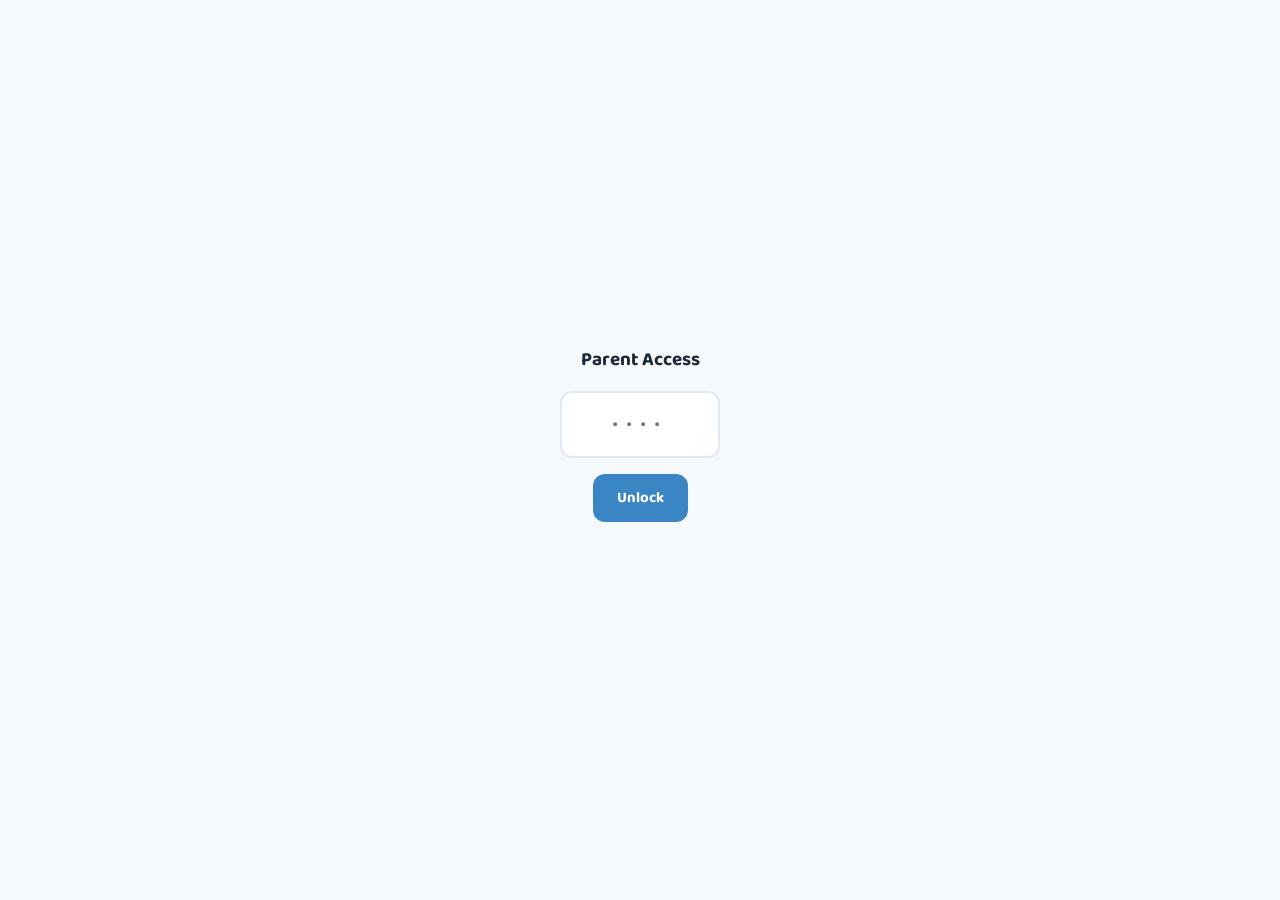
==== parent.html @ 0fa4927c "Sync parent.html via Claude" ====
<!DOCTYPE html>
<html lang="en">
<head>
<meta charset="UTF-8">
<meta name="viewport" content="width=device-width, initial-scale=1.0, maximum-scale=1.0">
<title>Parent — This Week</title>
<link rel="preconnect" href="https://fonts.googleapis.com">
<link href="https://fonts.googleapis.com/css2?family=Baloo+2:wght@500;700;800&display=swap" rel="stylesheet">
<link rel="stylesheet" href="style.css">
<style>
.pin-screen {
  position: fixed; inset: 0; background: var(--bg); display: flex; flex-direction: column;
  align-items: center; justify-content: center; gap: 16px; z-index: 100;
}
.pin-screen input {
  font-size: 24px; letter-spacing: 8px; text-align: center; width: 160px; padding: 12px;
  border: 2px solid #E3E9F0; border-radius: 12px; font-family: 'Baloo 2', sans-serif;
}
.pin-screen button {
  font-family: 'Baloo 2', sans-serif; font-weight: 700; font-size: 15px; color: var(--white);
  background: var(--blue); border: none; padding: 12px 24px; border-radius: 12px; cursor: pointer;
}
.pin-error { color: var(--coral); font-size: 13px; min-height: 18px; }
.kid-select {
  font-size: 13px; font-weight: 600; color: var(--ink); border: 2px solid #E3E9F0;
  border-radius: 10px; padding: 6px 10px; font-family: inherit;
}
.topbar { flex-wrap: wrap; }
</style>
</head>
<body>

<div class="pin-screen" id="pinScreen">
  <h1 style="margin:0;">Parent Access</h1>
  <input type="password" id="pinInput" inputmode="numeric" maxlength="4" placeholder="••••">
  <button id="pinSubmitBtn">Unlock</button>
  <div class="pin-error" id="pinError"></div>
</div>

<div id="appContent" style="display:none;">
  <div class="topbar">
    <span class="mode-label">Parent Mode</span>
    <select class="kid-select" id="kidSelect"></select>
  </div>

  <header class="scoreboard">
    <div class="scoreboard-stats">
      <div class="scoreboard-stat">
        <div class="scoreboard-label">This Week</div>
        <div class="scoreboard-value" id="pointsValue">--</div>
      </div>
      <div class="scoreboard-stat">
        <div class="scoreboard-label">Total</div>
        <div class="scoreboard-value scoreboard-value-secondary" id="totalValue">--</div>
      </div>
    </div>
    <div class="redemption-history" id="redemptionHistory"></div>
  </header>

  <main>
    <div class="kid-name-label" id="kidNameLabel"></div>
    <h1 class="week-title" id="weekHeading">This Week</h1>
    <div class="legend">Blue = kid marked done &nbsp; Gold = tap to approve and award points</div>

    <div class="week-day-header" id="weekDayHeader"></div>
    <div class="task-list" id="taskList"></div>

    <div class="surprise-card" id="bonusCard" style="margin-top: 12px;">
      <div class="surprise-title">Bonus Points</div>
      <div class="surprise-row">
        <input type="text" id="bonusReason" placeholder="For what?">
        <input type="number" id="bonusPoints" placeholder="pts" min="1">
        <button class="reward-btn" id="bonusAwardBtn">Award</button>
      </div>
    </div>

    <div class="surprise-card" id="addTaskCard" style="margin-top: 10px;">
      <div class="surprise-title">Add Task</div>
      <div class="surprise-row">
        <input type="text" id="newTaskTitle" placeholder="Task name">
        <input type="number" id="newTaskPoints" placeholder="pts/day" min="1">
        <button class="reward-btn" id="addTaskBtn">Add</button>
      </div>
    </div>

    <section class="history-section">
      <h1>History</h1>
      <div class="history-list" id="historyList"></div>
    </section>

    <section class="rewards-section">
      <h1>Rewards</h1>
      <div class="rewards-list" id="rewardsList"></div>

      <div class="surprise-card" id="surpriseCard" style="margin-top: 10px;">
        <div class="surprise-title">Surprise!</div>
        <div class="surprise-row">
          <input type="text" id="surpriseName" placeholder="For what?">
          <input type="number" id="surprisePoints" placeholder="pts" min="1">
          <button class="reward-btn" id="surpriseRedeemBtn">Award</button>
        </div>
      </div>

      <div class="surprise-card" id="addRewardCard" style="margin-top: 10px;">
        <div class="surprise-title">Add Reward</div>
        <div class="surprise-row">
          <input type="text" id="newRewardName" placeholder="Reward name">
          <input type="number" id="newRewardCost" placeholder="pts" min="1">
          <button class="reward-btn" id="addRewardBtn">Add</button>
        </div>
      </div>
    </section>

    <div class="surprise-card surprise-card-stacked" id="cashCard" style="margin-top: 16px;">
      <div class="surprise-title">Cash It In <span style="font-weight:400; font-size:12px; color:#6B7A90;">(100 pts = $1)</span></div>
      <div class="surprise-row">
        <input type="number" id="cashPoints" placeholder="pts" min="1">
        <span id="cashPreview" class="cash-preview">$0.00</span>
        <button class="reward-btn" id="cashRedeemBtn">Redeem</button>
      </div>
    </div>
  </main>
</div>

<div id="toast" class="toast"></div>

<script src="parent.js"></script>
</body>
</html>
---- style.css ----
:root {
  --blue: #3A86C4;
  --blue-dark: #2A6BA0;
  --yellow: #FFC93C;
  --coral: #FF6F59;
  --ink: #1D2939;
  --bg: #F6F9FC;
  --white: #FFFFFF;
  --grey: #C7D2DE;
}
* { box-sizing: border-box; }
body {
  margin: 0;
  font-family: system-ui, -apple-system, sans-serif;
  background: var(--bg);
  color: var(--ink);
  min-height: 100vh;
  padding-bottom: 40px;
}
.topbar {
  display: flex;
  justify-content: space-between;
  align-items: center;
  padding: 12px 16px;
  background: var(--white);
  border-bottom: 1px solid #E3E9F0;
}
.mode-label {
  font-size: 13px;
  color: #6B7A90;
}
.mode-btn {
  font-size: 13px;
  font-weight: 600;
  color: var(--blue-dark);
  background: #EAF2FA;
  border: none;
  padding: 8px 14px;
  border-radius: 12px;
  cursor: pointer;
}
.scoreboard-stats {
  display: flex;
  justify-content: center;
  gap: 32px;
}
.scoreboard-stat { text-align: center; }
.scoreboard-value-secondary {
  font-size: 32px;
  opacity: 0.9;
}
.scoreboard {
  background: var(--blue);
  color: var(--white);
  padding: 24px 20px 20px;
  text-align: center;
  border-radius: 0 0 28px 28px;
}
.scoreboard-label { font-size: 14px; opacity: 0.85; }
.scoreboard-value {
  font-family: 'Baloo 2', sans-serif;
  font-weight: 800;
  font-size: 48px;
  line-height: 1.1;
  margin-top: 2px;
}
.scoreboard-value::after {
  content: " pts";
  font-size: 20px;
  font-weight: 500;
  opacity: 0.85;
}
.redemption-history {
  margin-top: 14px;
  display: flex;
  flex-direction: column;
  gap: 6px;
  max-width: 320px;
  margin-left: auto;
  margin-right: auto;
}
.redemption-empty {
  font-size: 12px;
  opacity: 0.7;
}
.redemption-item {
  display: flex;
  justify-content: space-between;
  align-items: center;
  background: rgba(255,255,255,0.15);
  border-radius: 10px;
  padding: 7px 12px;
  font-size: 13px;
}
.redemption-item .name { font-weight: 600; }
.redemption-item .meta { font-size: 11px; opacity: 0.85; }
.redemption-item .cost { font-weight: 700; color: var(--yellow); }
.redemption-item .cost.positive { color: #7CE38B; }
main { max-width: 560px; margin: 0 auto; padding: 20px 12px 40px; }
h1 {
  font-family: 'Baloo 2', sans-serif;
  font-weight: 700;
  font-size: 19px;
  margin: 0 0 4px 6px;
}
.legend {
  font-size: 12px;
  color: #6B7A90;
  margin: 0 0 14px 6px;
}
.week-table {
  width: 100%;
  border-collapse: separate;
  border-spacing: 0 8px;
}
.week-table th {
  font-size: 12px;
  font-weight: 600;
  color: #6B7A90;
  padding-bottom: 4px;
}
.week-table th .day-num {
  display: block;
  font-size: 11px;
  font-weight: 700;
  color: var(--ink);
  margin-top: 1px;
  white-space: nowrap;
}
.week-table th.today-col {
  color: var(--blue-dark);
}
.week-table th.today-col .day-num {
  color: var(--blue-dark);
}
.task-name-cell {
  text-align: left;
  padding-left: 4px;
  font-size: 14px;
  font-weight: 600;
  width: 30%;
}
.task-points {
  font-size: 11px;
  font-weight: 500;
  color: var(--blue-dark);
  display: block;
}
.day-cell {
  background: var(--white);
  text-align: center;
  padding: 6px 2px;
  border-top: 2px solid #E3E9F0;
  border-bottom: 2px solid #E3E9F0;
}
.day-cell:first-of-type { border-left: 2px solid #E3E9F0; border-radius: 12px 0 0 12px; }
.day-cell:last-of-type { border-right: 2px solid #E3E9F0; border-radius: 0 12px 12px 0; }
.circle-pair {
  display: flex;
  flex-direction: column;
  align-items: center;
  gap: 3px;
}
.circle {
  width: 22px;
  height: 22px;
  border-radius: 50%;
  border: 2px solid var(--grey);
  display: flex;
  align-items: center;
  justify-content: center;
  font-size: 12px;
  color: transparent;
  cursor: pointer;
  transition: all 0.15s ease;
}
.circle.kid.checked {
  background: #DCEBFA;
  border-color: var(--blue);
  color: var(--blue-dark);
}
.circle.parent.checked {
  background: var(--yellow);
  border-color: var(--yellow);
  color: var(--white);
}
.circle.readonly { cursor: default; opacity: 0.5; }
.circle.disabled { cursor: not-allowed; opacity: 0.3; }

.rewards-section {
  margin-top: 28px;
}
.rewards-list {
  display: flex;
  flex-direction: column;
  gap: 10px;
}
.reward-card {
  display: flex;
  align-items: center;
  justify-content: space-between;
  background: var(--white);
  border: 2px solid #E3E9F0;
  border-radius: 16px;
  padding: 14px 16px;
  gap: 10px;
}
.reward-card > div { min-width: 0; }
.reward-name { font-size: 15px; font-weight: 600; }
.reward-cost {
  font-size: 13px;
  color: var(--blue-dark);
  margin-top: 2px;
}
.reward-btn {
  font-family: 'Baloo 2', sans-serif;
  font-weight: 700;
  font-size: 14px;
  color: var(--white);
  background: var(--coral);
  border: none;
  padding: 9px 16px;
  border-radius: 12px;
  cursor: pointer;
}
.reward-btn:disabled {
  background: var(--grey);
  cursor: not-allowed;
}
.surprise-row input[type="text"] {
  flex: 1;
  min-width: 0;
  border: 2px solid #E3E9F0;
  border-radius: 10px;
  padding: 8px 10px;
  font-size: 14px;
  font-family: inherit;
}
.surprise-row input[type="number"] {
  width: 70px;
  border: 2px solid #E3E9F0;
  border-radius: 10px;
  padding: 8px 8px;
  font-size: 14px;
  font-family: inherit;
}
.surprise-hint {
  font-size: 11px;
  color: #6B7A90;
  margin-top: 6px;
}
.cash-preview {
  font-family: 'Baloo 2', sans-serif;
  font-weight: 700;
  font-size: 15px;
  color: var(--blue-dark);
  white-space: nowrap;
  min-width: 52px;
  text-align: center;
}
.history-section {
  margin-top: 28px;
}
.history-list {
  display: flex;
  flex-direction: column;
  gap: 10px;
}
.history-card {
  display: flex;
  justify-content: space-between;
  align-items: center;
  background: var(--white);
  border: 2px solid #E3E9F0;
  border-radius: 16px;
  padding: 14px 16px;
}
.history-week {
  font-size: 14px;
  font-weight: 600;
}
.history-stats {
  font-size: 12px;
  color: #6B7A90;
  margin-top: 2px;
}
.history-points {
  font-family: 'Baloo 2', sans-serif;
  font-weight: 700;
  font-size: 18px;
  color: var(--blue-dark);
}
.history-points::after {
  content: " pts";
  font-size: 12px;
  font-weight: 500;
}
.history-total {
  display: flex;
  justify-content: space-between;
  align-items: center;
  margin-top: 4px;
  padding: 12px 16px;
  background: var(--blue);
  border-radius: 16px;
  color: var(--white);
}
.history-total-label {
  font-size: 14px;
  font-weight: 600;
}
.history-total-value {
  font-family: 'Baloo 2', sans-serif;
  font-weight: 800;
  font-size: 20px;
}
.history-total-value::after {
  content: " pts";
  font-size: 13px;
  font-weight: 500;
  opacity: 0.85;
}
.toast {
  position: fixed;
  bottom: 24px;
  left: 50%;
  transform: translateX(-50%) translateY(20px);
  background: var(--ink);
  color: var(--white);
  padding: 12px 20px;
  border-radius: 14px;
  font-size: 14px;
  opacity: 0;
  pointer-events: none;
  transition: all 0.25s ease;
  max-width: 90%;
  text-align: center;
}
.toast.show { opacity: 1; transform: translateX(-50%) translateY(0); }

/* ---- kid picker (added for multi-kid support) ---- */
.kid-picker { position: fixed; inset: 0; background: var(--bg); display: flex; flex-direction: column; align-items: center; justify-content: center; gap: 14px; z-index: 100; }
.kid-picker h1 { margin: 0 0 8px; }
.kid-picker-btn { font-family: 'Baloo 2', sans-serif; font-weight: 700; font-size: 20px; color: var(--white); background: var(--blue); border: none; padding: 16px 40px; border-radius: 16px; cursor: pointer; width: 220px; display: block; }
#kidPickerButtons { display: flex; flex-direction: column; gap: 12px; align-items: center; }

/* ---- week task cards (replaces the old table layout) ---- */
.week-day-header { display: flex; padding: 8px 18px; margin-bottom: 6px; gap: 10px; position: sticky; top: 0; background: var(--bg); z-index: 10; }
.week-day-header .task-name-spacer { width: 26%; }
.week-day-header-days { display: flex; flex: 1; gap: 4px; min-width: 0; }
.week-day-header .day-label { flex: 1; text-align: center; font-size: 12px; font-weight: 600; color: #6B7A90; border-radius: 8px; padding: 4px 0; }
.week-day-header .day-label .day-num { display: block; font-size: 11px; font-weight: 700; color: var(--ink); margin-top: 1px; white-space: nowrap; }
.week-day-header .day-label.today-col { color: var(--blue-dark); }
.week-day-header .day-label.today-col .day-num { color: var(--blue-dark); }

.task-list { display: flex; flex-direction: column; gap: 10px; }
.task-card-row { position: relative; }
.task-card-row .task-card { width: 100%; }
.task-card { display: flex; align-items: center; background: var(--white); border: 2px solid #E3E9F0; border-radius: 16px; padding: 12px 16px; gap: 10px; }
.task-remove-btn { position: absolute; right: -30px; top: 50%; transform: translateY(-50%); border: none; background: none; color: var(--coral); font-size: 18px; line-height: 1; cursor: pointer; padding: 4px; }
.task-card-name { width: 26%; min-width: 0; font-size: 14px; font-weight: 600; }
.task-card-days { display: flex; flex: 1; gap: 4px; min-width: 0; }
.task-card-days .day-cell { flex: 1; text-align: center; background: none; border: none; padding: 4px 0; border-radius: 8px; }

/* one tint per day-of-week column, applied to both the header label and
   every row's cell in that column, so the eye can trace a day straight down */
.week-day-header-days .day-label:nth-child(1), .task-card-days .day-cell:nth-child(1) { background: #FFEAEA; }
.week-day-header-days .day-label:nth-child(2), .task-card-days .day-cell:nth-child(2) { background: #FFF6DE; }
.week-day-header-days .day-label:nth-child(3), .task-card-days .day-cell:nth-child(3) { background: #E9F7E3; }
.week-day-header-days .day-label:nth-child(4), .task-card-days .day-cell:nth-child(4) { background: #E1F5F6; }
.week-day-header-days .day-label:nth-child(5), .task-card-days .day-cell:nth-child(5) { background: #E3ECFC; }
.week-day-header-days .day-label:nth-child(6), .task-card-days .day-cell:nth-child(6) { background: #F0E6FC; }
.week-day-header-days .day-label:nth-child(7), .task-card-days .day-cell:nth-child(7) { background: #FCE6F3; }

.task-points-edit { background: none; border: none; color: var(--blue-dark); font-size: 11px; text-decoration: underline; cursor: pointer; padding: 0; margin-left: 4px; }
.task-reorder { position: absolute; left: -30px; top: 50%; transform: translateY(-50%); display: flex; flex-direction: column; gap: 1px; }
.task-reorder button { border: none; background: #EAF2FA; color: var(--blue-dark); width: 18px; height: 16px; font-size: 10px; line-height: 1; border-radius: 3px; cursor: pointer; padding: 0; }
.task-reorder button:disabled { opacity: 0.3; cursor: not-allowed; }

.reward-reorder { display: flex; flex-direction: column; gap: 1px; }
.reward-reorder button { border: none; background: #EAF2FA; color: var(--blue-dark); width: 18px; height: 16px; font-size: 10px; line-height: 1; border-radius: 3px; cursor: pointer; padding: 0; }
.reward-reorder button:disabled { opacity: 0.3; cursor: not-allowed; }

/* surprise-card now lays out as one line (title + inputs together) */
.surprise-card { display: flex; align-items: center; gap: 10px; background: var(--white); border: 2px dashed var(--grey); border-radius: 16px; padding: 12px 16px; flex-wrap: nowrap; }
.surprise-title { font-size: 14px; font-weight: 600; flex-shrink: 0; white-space: nowrap; margin-bottom: 0; }

/* Cash It In sits alone at the very bottom and goes back to two lines
   (title on its own line, inputs below) instead of the one-line layout
   the other cards use */
.surprise-card-stacked { flex-direction: column; align-items: stretch; }
.surprise-card-stacked .surprise-title { white-space: normal; margin-bottom: 8px; }
.surprise-card-stacked .surprise-row { flex: none; }
.surprise-row { display: flex; gap: 8px; flex: 1; min-width: 0; }
.surprise-row .reward-btn { margin-left: auto; flex-shrink: 0; }

.week-title { font-size: 15px; }
.kid-name-label { font-family: 'Baloo 2', sans-serif; font-weight: 700; font-size: 19px; color: var(--coral); margin: 0 0 2px 6px; }
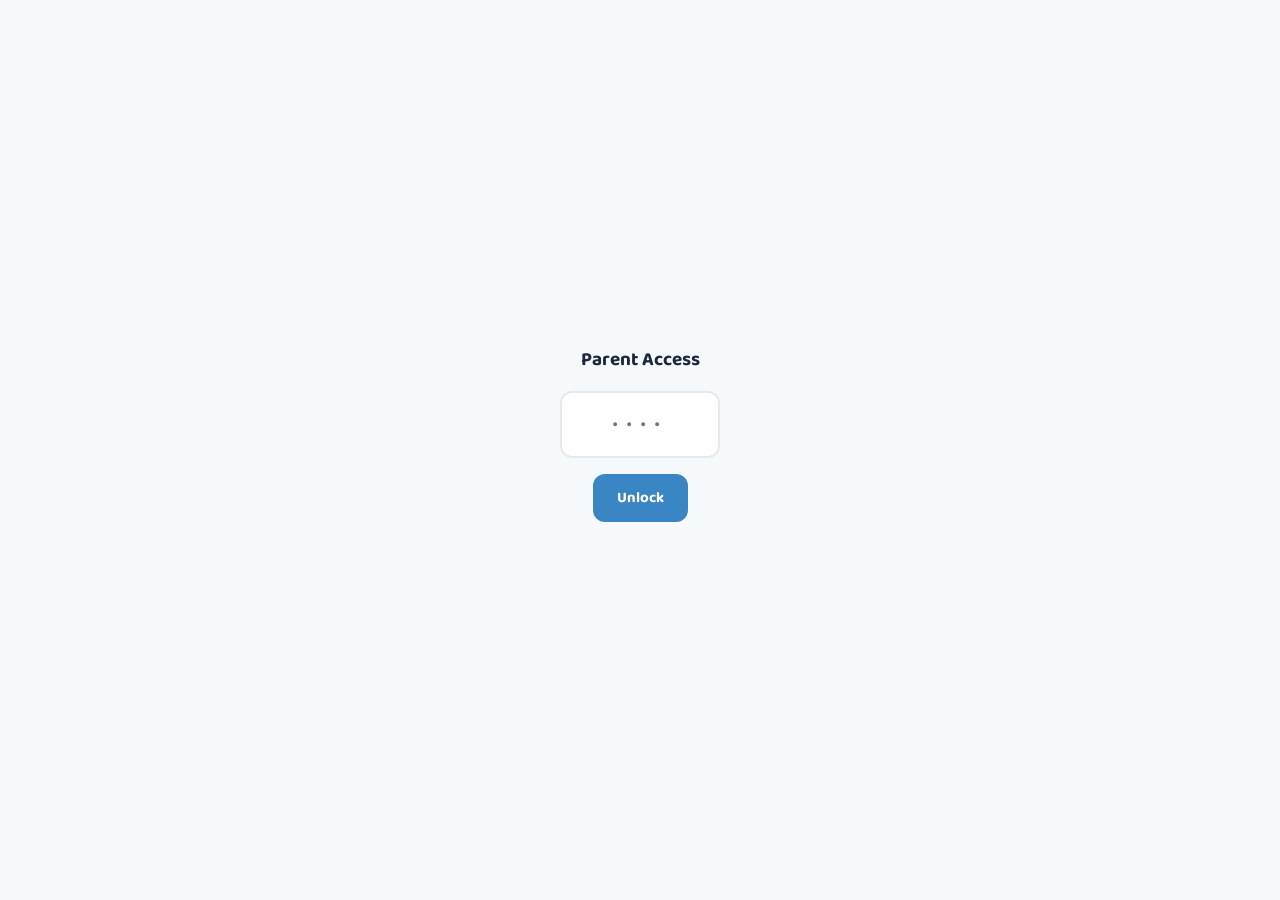
==== commit 47d737bb: "Sync parent.html via Claude" ====
--- a/parent.html
+++ b/parent.html
@@ -97,7 +97,7 @@
         <div class="surprise-row">
           <input type="text" id="surpriseName" placeholder="For what?">
           <input type="number" id="surprisePoints" placeholder="pts" min="1">
-          <button class="reward-btn" id="surpriseRedeemBtn">Award</button>
+          <button class="reward-btn" id="surpriseRedeemBtn">Redeem</button>
         </div>
       </div>
 
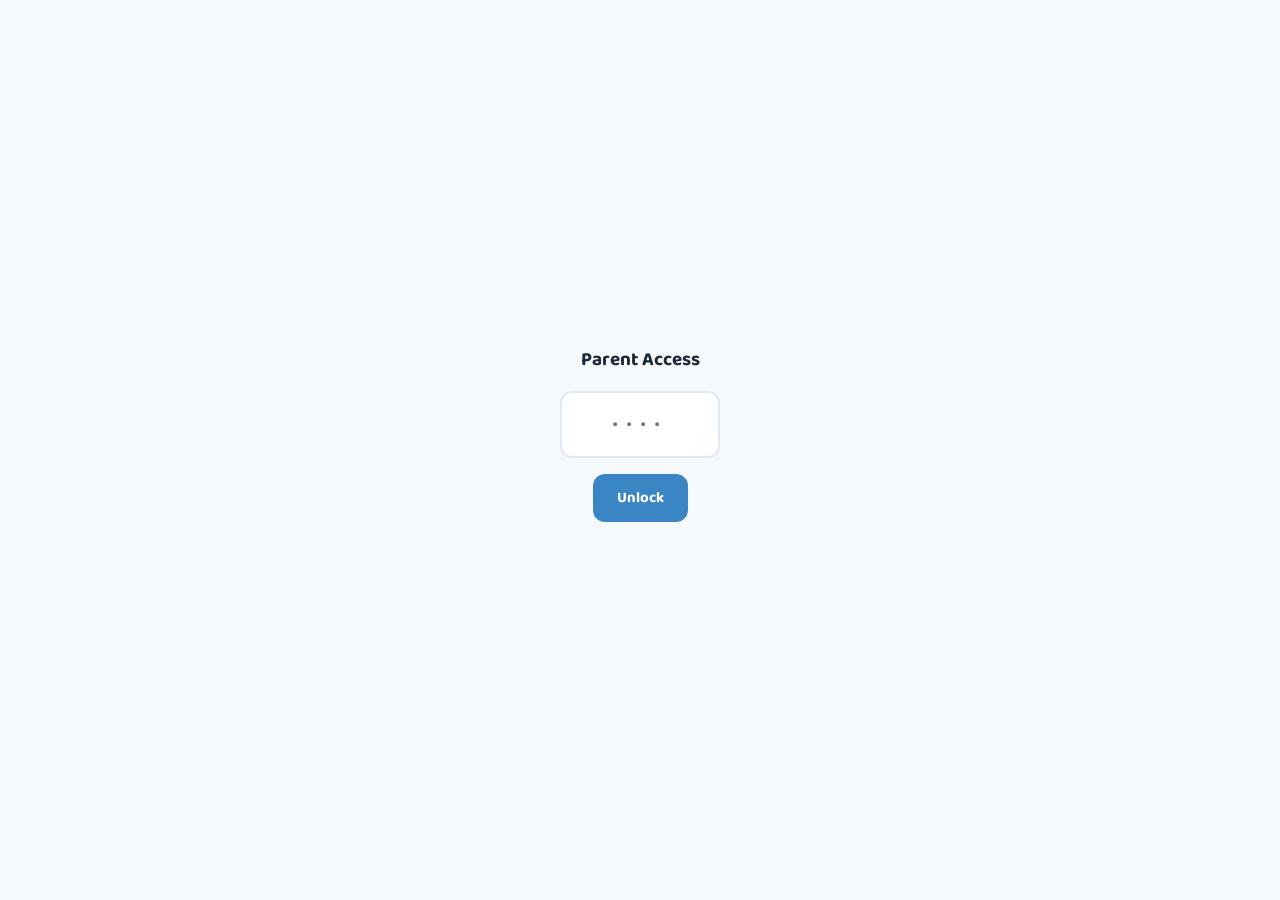
==== commit 3fe193ec: "Sync parent.html via Claude" ====
--- a/parent.html
+++ b/parent.html
@@ -62,8 +62,10 @@
     <h1 class="week-title" id="weekHeading">This Week</h1>
     <div class="legend">Blue = kid marked done &nbsp; Gold = tap to approve and award points</div>
 
-    <div class="week-day-header" id="weekDayHeader"></div>
-    <div class="task-list" id="taskList"></div>
+    <div class="week-scroll-container">
+      <div class="week-day-header" id="weekDayHeader"></div>
+      <div class="task-list" id="taskList"></div>
+    </div>
 
     <div class="surprise-card" id="bonusCard" style="margin-top: 12px;">
       <div class="surprise-title">Bonus Points</div>
@@ -97,7 +99,7 @@
         <div class="surprise-row">
           <input type="text" id="surpriseName" placeholder="For what?">
           <input type="number" id="surprisePoints" placeholder="pts" min="1">
-          <button class="reward-btn" id="surpriseRedeemBtn">Redeem</button>
+          <button class="reward-btn" id="surpriseRedeemBtn">Award</button>
         </div>
       </div>
 
@@ -106,6 +108,10 @@
         <div class="surprise-row">
           <input type="text" id="newRewardName" placeholder="Reward name">
           <input type="number" id="newRewardCost" placeholder="pts" min="1">
+          <select id="newRewardCategory">
+            <option value="redeem">Redeem</option>
+            <option value="award">Award</option>
+          </select>
           <button class="reward-btn" id="addRewardBtn">Add</button>
         </div>
       </div>
--- a/style.css
+++ b/style.css
@@ -267,13 +267,40 @@
   gap: 10px;
 }
 .history-card {
-  display: flex;
-  justify-content: space-between;
-  align-items: center;
   background: var(--white);
   border: 2px solid #E3E9F0;
   border-radius: 16px;
   padding: 14px 16px;
+}
+.history-card-summary {
+  display: flex;
+  justify-content: space-between;
+  align-items: center;
+  cursor: pointer;
+}
+.history-expand-hint {
+  font-size: 11px;
+  font-weight: 500;
+  color: #6B7A90;
+  margin-left: 6px;
+}
+.history-detail {
+  margin-top: 10px;
+  padding-top: 10px;
+  border-top: 1px solid #E3E9F0;
+  display: flex;
+  flex-direction: column;
+  gap: 4px;
+}
+.history-detail-row {
+  display: flex;
+  justify-content: space-between;
+  font-size: 13px;
+  color: var(--ink);
+}
+.history-detail-row.empty {
+  color: #6B7A90;
+  font-style: italic;
 }
 .history-week {
   font-size: 14px;
@@ -396,3 +423,5 @@
 
 .week-title { font-size: 15px; }
 .kid-name-label { font-family: 'Baloo 2', sans-serif; font-weight: 700; font-size: 19px; color: var(--coral); margin: 0 0 2px 6px; }
+
+.surprise-row select { border: 2px solid #E3E9F0; border-radius: 10px; padding: 8px 6px; font-size: 13px; font-family: inherit; background: var(--white); flex-shrink: 0; }
